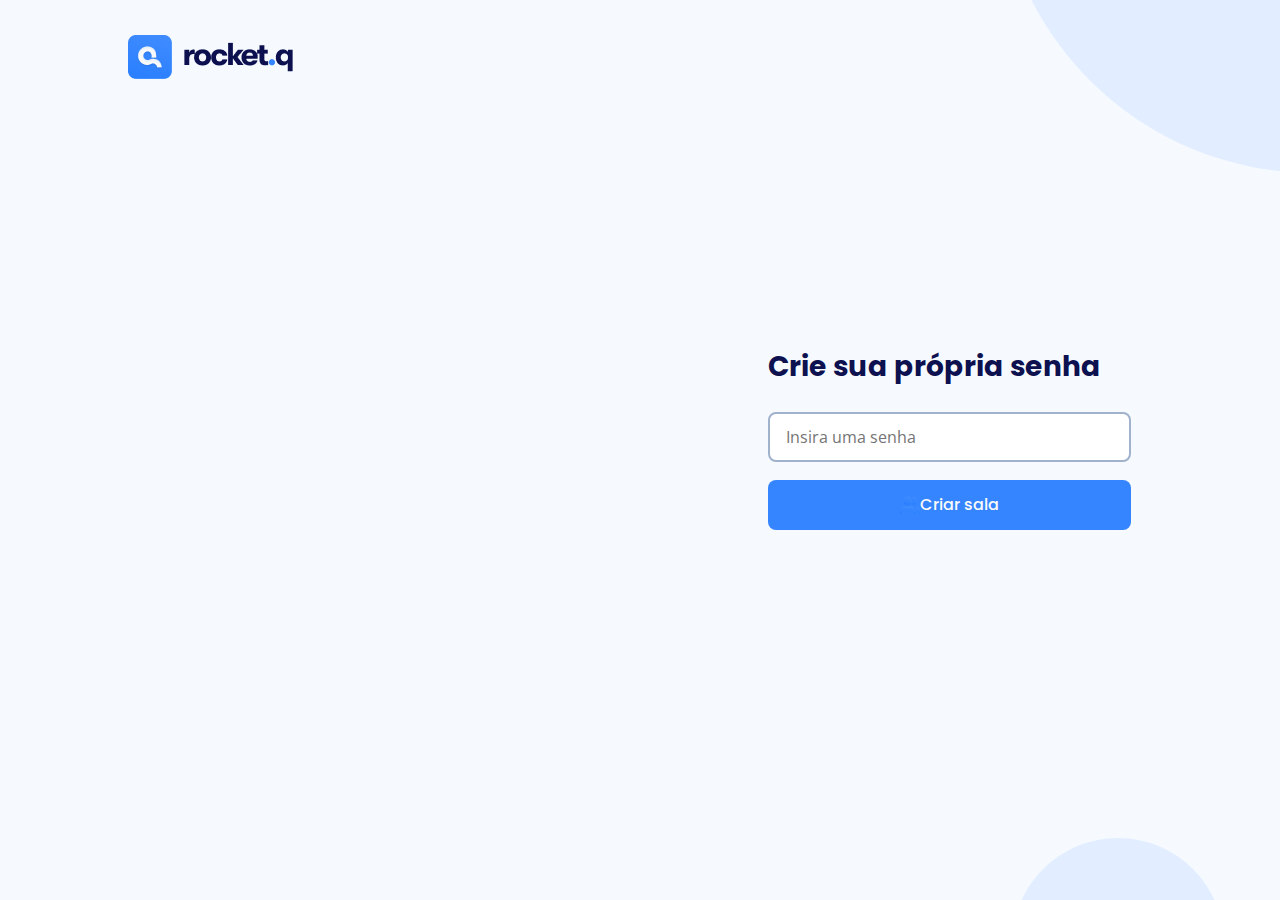
==== NLW together/createpaste.html @ cedc151e "alterações" ====
<!DOCTYPE html>
<html lang="pt-br">
<head>
	<meta charset="utf-8">
	<title>Rocket.Q</title>
	<meta name="viewport" content="width=device-width, initial-scale=1.0">
	<meta http-equiv="X-UA-Compatible" content="ie=edge">
	<link rel="stylesheet" type="text/css" href="style.css">
	<link rel="stylesheet" type="text/css" href="global.css">
	<link rel="preconnect" href="https://fonts.googleapis.com">
<link rel="preconnect" href="https://fonts.gstatic.com" crossorigin>
<link href="https://fonts.googleapis.com/css2?family=Open+Sans&family=Poppins:wght@500;700&display=swap" rel="stylesheet">
</head>
<body>
	<div id="home" class="content">
<header>
<img src="assets/Logo.png"  alt="Rocket.Q Logo">
</header>
<div id="bg">
<div class="ball top"></div>
<div class="ball botton"></div>
</div>
<main>
<div class="container">
<section>
<h2>Crie sua própria senha</h2>
<form action=""> 
<label class="sr-only" for="room-pass">Insira uma senha</label> 
<input type="password" id="room-pass" placeholder="Insira uma senha"> 
<button>
<img src="assets/user.svg" alt="Criar Sala">
Criar sala</button>
</form>
</section>	

</div><!--container-->
</main>		
</div>
</body>
</html>
---- NLW together/style.css ----
.content{
display: grid;
grid-template-columns: 60% 40%; /*a soma tem que dar 100%,1fr vai pegar o resto que vai sobrar*/
grid-auto-rows: 11.4rem 1fr; 
grid-template-areas: 
'header header'
'left right'
}
header{
grid-area: header;
}
#bg{
grid-area: left;
background: url('assets/Ilust.svg') no-repeat top/contain; /*alinhamento com  top*/
background-position-x: -10rem;
}
main{
	grid-area: right;
	display: flex;
	align-items: center;
	margin-top: -12rem;

}
main .container{
width: min(36.32rem,100%); 
}
main h2{
font-family: 'Poppins', sans-serif;
color: var(--black);
font-size: clamp(20px,5vw,2.8rem);
margin-bottom: 2.4rem;
}
input{
border: 0.2rem solid var(--grey-blue);
padding: 0 1.6rem;}
input,button, .button{
width: 100%;
margin-bottom: 1.8rem;
}
/*separator*/
.separator{
display: flex;
align-items: center;
margin: 4rem 0;
}
.separator div:nth-child(1),
.separator div:nth-child(3){
width: 100%;
background: var(--grey-blue);
height: 1px;
}
.separator div:nth-child(2){
color: var(--grey-blue);
font-family: 'Poppins',sans-serif;
font-weight: 400;
padding:0 1.35rem;
line-height: 0;
}
/*create balls */
.ball{
background: var(--blue);
position: fixed;
width: 21.2rem;
height: 21.2rem;
clip-path: circle();
opacity: 0.1;
}
.ball.top{
top: -46rem;
right: -35rem;
width: 63.3rem;
height: 63.3rem;

}
.ball.botton{
right: 5.6rem;
bottom: -15rem;

}
---- NLW together/global.css ----
*{
margin: 0;
padding: 0;
border: none;
text-decoration: none;
box-sizing: border-box;
}

html{
--black: #0D114F;
--white: #FAFAFA;
--red: #E83F5B;
--light-blue: #E0ECFF;
--blue: #3485FF;
--background: #F6FAFF;
--overlay: #040911;
--icons-details: #A5B0C1;
--grey-dark: #4D5E77;
--grey-blue: #A1B2CD;
--grey-light: #E5EAF1;
/*rem  1 rem = 16px(user Agent do navegador) = 100% é o user agent,62,5 = 10px*/
font-size: 62.5%;
}
body{
height: 100vh; 
display: flex;
background: var(--background);
}
body,button,input,textarea{
/*clamp intervalo de tamanho,no menor tamanho vai ser 14,padrão da 1.6rem,se a tela cresce demais ela vai chegar no 2vw*/
font-size: clamp(14px, 1.6rem, 2vw);
font-family: 'Open Sans', sans-serif;
/*font-family: 'Poppins', sans-serif;*/
}
.content{
width: 100%;
margin: 0 auto;
}
.sr-only{
/*display none deleta a a label*/
position: absolute; /*fica por cima de tudo*/
height: 1px;
width: 1px;
padding: 0;
margin: -1px;
overflow: hidden;
clip-path: rect(0,0,0,0);
white-space: nowrap;
border-width: 0;
}
/*INPUT*/
input, button, .button{
height: 5rem;
border-radius: .8rem;
}
button, .button{
font-weight: 500;
font-family: "Poppins";
line-height: 0; /*tamanho q acompanha o texto */
display: flex;
align-items: center	;
justify-content: center;
background-color: var(--blue);
transition: filter .2s;
color: var(--white);
cursor: pointer;
}
button:hover, .button:hover{
filter: brightness(1.2);
}
button > img  .button > img{
margin-right: 1rem;
width: 3rem;
}
button.outlined,.button.outlined{
background: var(--white);
color: var(--blue);	
border: .2rem solid var(--blue);
}
.content header{
width: 80%;
margin: 3.5rem auto;
}
.contentheader img {
width: 16.7rem;
}
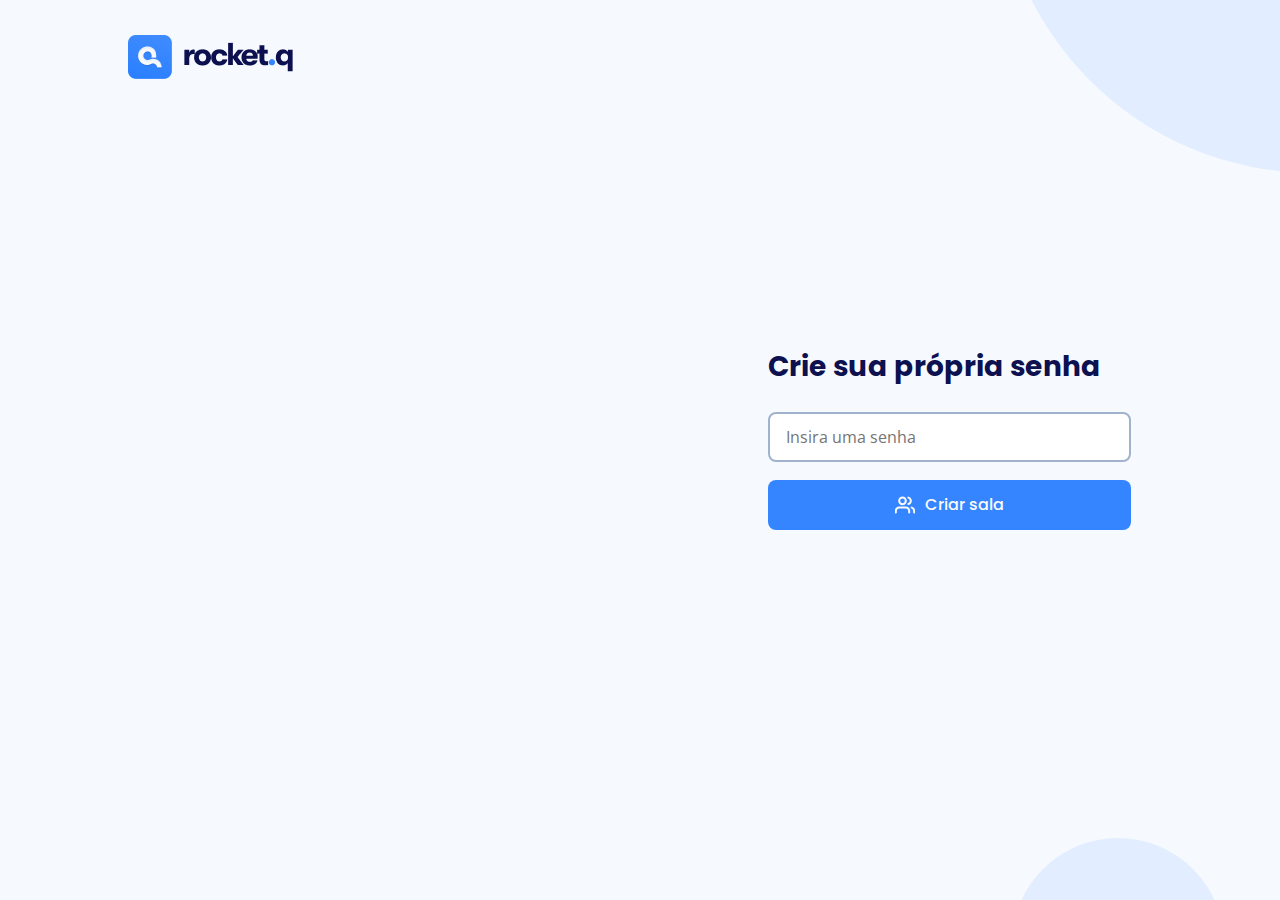
==== commit 9311e779: "Atualizações" ====
--- a/NLW together/createpaste.html
+++ b/NLW together/createpaste.html
@@ -28,7 +28,7 @@
 <label class="sr-only" for="room-pass">Insira uma senha</label> 
 <input type="password" id="room-pass" placeholder="Insira uma senha"> 
 <button>
-<img src="assets/user.svg" alt="Criar Sala">
+<img src="assets/user-white.svg" alt="Criar Sala">
 Criar sala</button>
 </form>
 </section>	
--- a/NLW together/global.css
+++ b/NLW together/global.css
@@ -18,6 +18,7 @@
 --grey-dark: #4D5E77;
 --grey-blue: #A1B2CD;
 --grey-light: #E5EAF1;
+--grey-medium: #eaecf2;
 /*rem  1 rem = 16px(user Agent do navegador) = 100% é o user agent,62,5 = 10px*/
 font-size: 62.5%;
 }
@@ -68,15 +69,24 @@
 button:hover, .button:hover{
 filter: brightness(1.2);
 }
-button > img  .button > img{
+button > img, .button > img{
 margin-right: 1rem;
-width: 3rem;
+width: 2rem;
 }
 button.outlined,.button.outlined{
 background: var(--white);
 color: var(--blue);	
 border: .2rem solid var(--blue);
 }
+button.red,.button.red{
+background: var(--red);
+color: var(--white);
+}
+button.grey,.button.grey{
+ color: var(--grey-dark);
+ background: var(--grey-light);   
+}
+/*header*/
 .content header{
 width: 80%;
 margin: 3.5rem auto;
